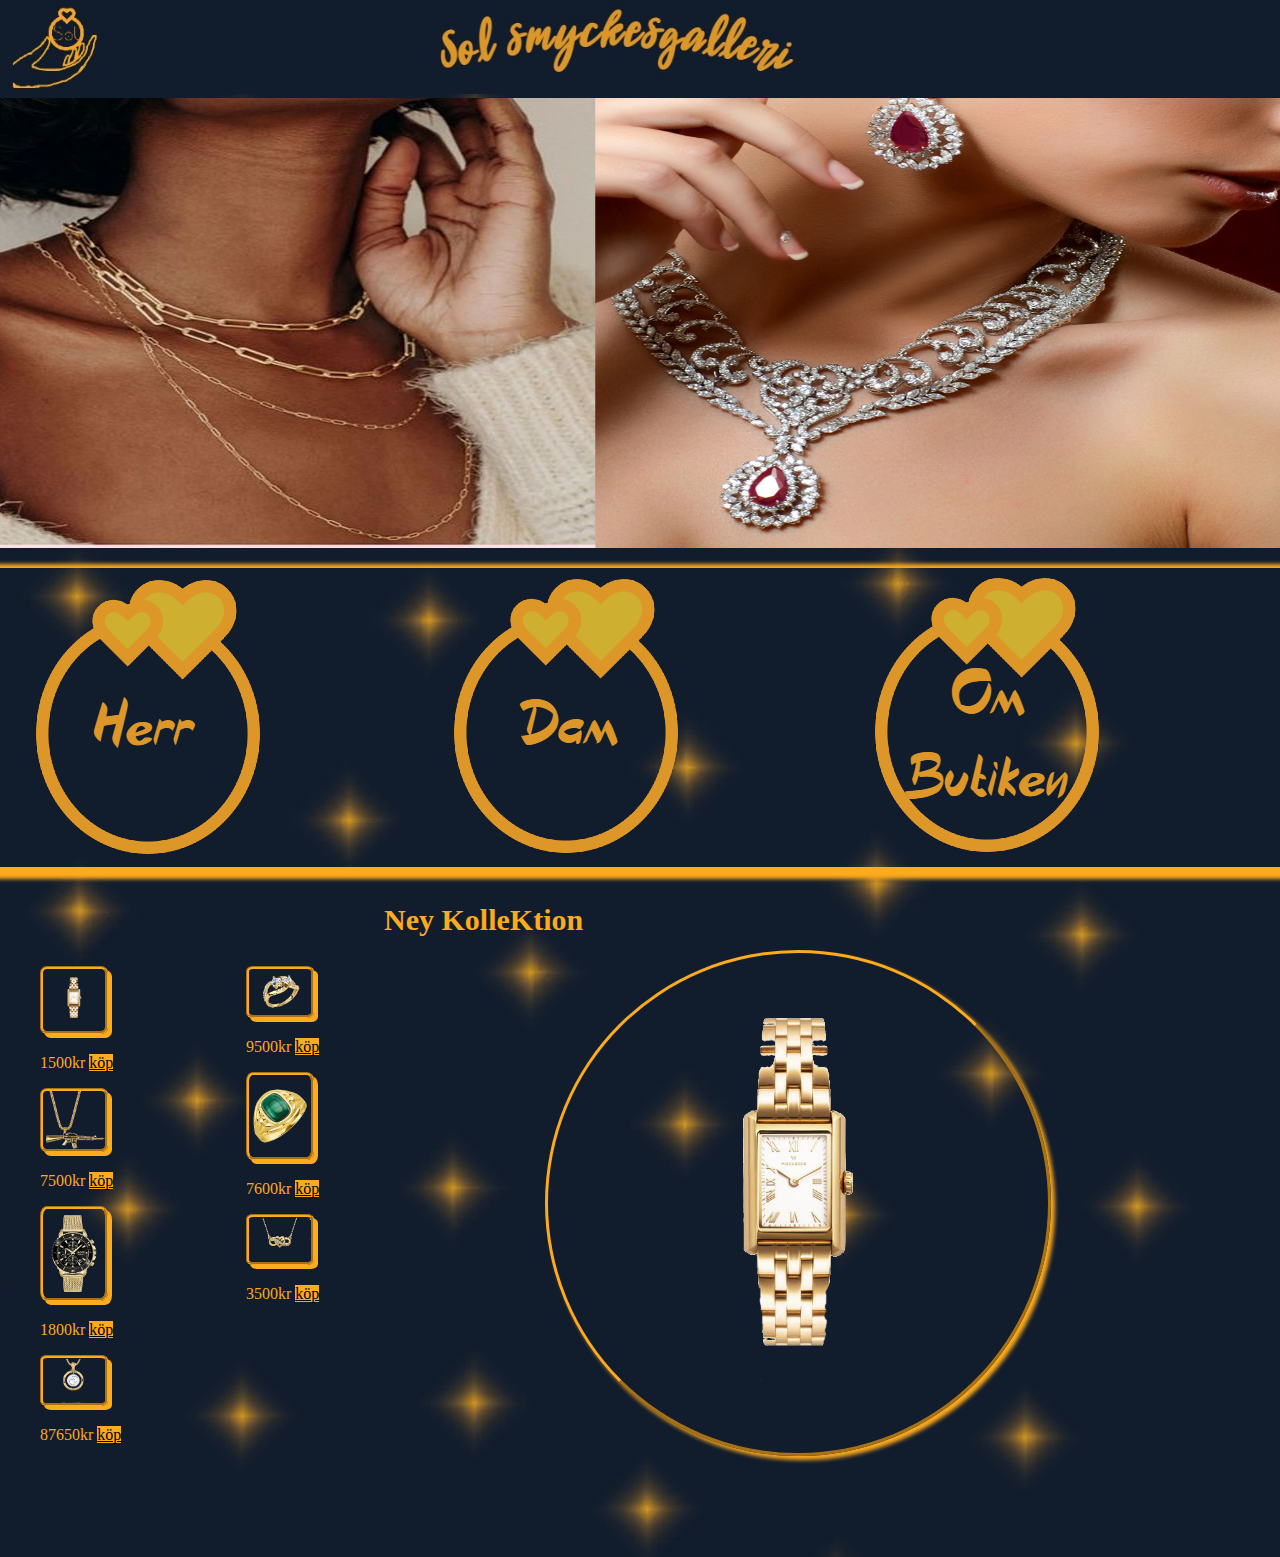
==== index.html @ 616c4b5d "step6" ====
<!DOCTYPE html>
<html lang="sv">
<head>
    <meta charset="UTF-8">
    <meta http-equiv="X-UA-Compatible" content="IE=edge">
    <meta name="viewport" content="width=device-width, initial-scale=1.0">
    <title>smyckenwebbplats</title>
    <link rel="stylesheet" href="styl/styl.css">
</head>
<body>
   
    <img src="img/logo2.jpg" alt=" logo and the name sol smyckengallarie">
    <img src="img/head.jpg" alt="" id="headImage">
    <div id="globalNav">
        <ul>
            <li>
        <a href="herr.html#ringer"><img src="img/herr.png" alt="herr"> <h1> Herr</h1></a></li>
        <li>
         <a href="dam.html#ringer"> <img src="img/dam.png" alt="dam"> <h1>Dam</h1></a></li>
         <li>
         <a href="omButteken.html"> <img src="img/om.png" alt="om butteken"> <h1>Butteken</h1></a></li>
        </ul>
      </div>
      <main>
          <h1>Ney KolleKtion </h1>
 <ul id="newCollection">
         <li>
    <label for="select">
    <figure>
        <img src="img/new1.png" alt="new product">
        <figcaption>
            <p>1500kr <a href="buy.html">köp</a></p>
        </figcaption>
    </figure>
</label>
     </li>
<li>
    <label for="select2">
    <figure>
        <img src="img/new2.png" alt="new product">
        <figcaption>
            <p>7500kr <a href="buy.html">köp</a></p>
        </figcaption>
    </figure>
</label>
</li>
<li>
    <label for="select3">
    <figure>
        <img src="img/new3.png" alt="new product">
        <figcaption>
            <p>1800kr <a href="buy.html">köp</a></p>
        </figcaption>
    </figure>
</label>

</li>
<li>
    <label for="select4">
    <figure>
        <img src="img/new4.png" alt="new product">
        <figcaption>
            <p>87650kr <a href="buy.html">köp</a></p>
        </figcaption>
    </figure>
</label>
</li>
<li>
    <label for="select5">
    <figure>
        <img src="img/new5.png" alt="new product">
        <figcaption>
            <p>9500kr <a href="buy.html">köp</a></p>
        </figcaption>
    </figure>
</label>
</li>        
<li>
    <label for="select6">
    <figure>
        <img src="img/new6.png" alt="new product">
        <figcaption>
            <p>7600kr <a href="buy.html">köp</a></p>
        </figcaption>
    </figure>
</label>
</li>
    <li>
        <label for="select7">
        <figure>
            <img src="img/new7.png" alt="new product">
            <figcaption>
                <p>3500kr <a href="buy.html">köp</a></p>
            </figcaption>
        </figure>
    </label>
</li>
  
  </ul>
  <div id="largImg">
    <input type="radio" id="select" name="imgSelect" checked>
    <img src="img/larg1.png" alt="new product">
    <p>1500kr <a href="buy.html">köp</a></p>
    <input type="radio" id="select2" name="imgSelect">
    <img src="img/larg2.png" alt="new product">
    <p>1500kr <a href="buy.html">köp</a></p>
    <input type="radio" id="select3" name="imgSelect">
    <img src="img/larg3.png" alt="new product">
    <p>7500kr <a href="buy.html">köp</a></p>
    <input type="radio" id="select4" name="imgSelect">
    <img src="img/larg4.png" alt="new product">
    <p>1800kr <a href="buy.html">köp</a></p>
    <input type="radio" id="select5" name="imgSelect">
    <img src="img/larg5.png" alt="new product">
    <p>87650kr <a href="buy.html">köp</a></p>
    <input type="radio" id="select6" name="imgSelect">
    <img src="img/larg6.png" alt="new product">
    <p>9500kr <a href="buy.html">köp</a></p>
    <input type="radio" id="select7" name="imgSelect">
    <img src="img/larg7.png" alt="new product">
    <p>3500kr <a href="buy.html">köp</a></p>

  </div>

      </main>
</body>
</html>
---- styl/styl.css ----
body, html 
 {
    width: 100%;
    height: 100%;
    margin: 0;
    padding: 0;

}
body
{
    background-image: url(../img/baackgrund.webp);
    background-size: cover;
}
img
{
max-width: 100%;
}

#globalNav ul
{ 
    list-style-type: none;
    padding-left: 30px;
    padding-right: 30px;
 display: flex;
 flex-direction: row;
 gap: 15%;
 border-color: #fcaa1e;
    box-shadow: 4px 4px 4px 8px #fcaa1e;

}
#headImage{
    width: 100%;
    height: 50%;
}
#globalNav a {
    position: relative;
    padding: 0px;
    margin: 4px;
    display: block;
    transition-property: all;
    transition-delay: 1ms;
}
#globalNav a h1 {
    display: none;
}


#globalNav a img:hover,#globalNav a img:active{
   
   
   
    transform: translate(-4px ,8px);
    transform: scale(0.9);
  
   
}
main
{
    width: 100%;
    display: grid;
    grid-template-rows: 10% 600px;
    grid-template-columns: 30% auto;
 
      grid-template-areas: 
  "head head"
    "smalImg largImg";
    
}
h1{
    padding-left: 30%;
    padding-right: 30%;
    grid-area: head;
    color:#fcaa1e;
    font-size: 30px;
    justify-content: center;
}
#largImg
{
    grid-area: largImg;
    margin-left: 18%;
}
#largImg input , #largImg img ,#largImg p{
   
       display: none;
}
#newCollection {
    grid-area: smalImg;
}
ul#newCollection{
    list-style-type: none;
   
    display: flex;
    flex-direction: column;
    flex-wrap: wrap;
      
}
#newCollection img{
    width: 30%;
    height: 50%;
    border-style: groove;
    border-color: #fcaa1e;
    border-radius: 10%;
    box-shadow: 4px 4px #fcaa1e;
}
#newCollection img:hover{
    background-color: #fcab1e91;
transform: scale(1.5);
z-index: 999;
}


figcaption p{
    color: #fcaa1e;

}
figcaption a {
    background-color: #fcaa1e;
    color: black;
    
}

#largImg input:checked + img {
    display: block;
    margin: 0px;
    padding: 0px;
    border-style: outset;
    border-color: #fcaa1e;
    box-shadow: 4px 4px 4px #fcaa1e;
    border-radius: 50%;
    width: 500px;
    height: 500px;
    max-width: 100%;
}
#newCollection figure {
       
    margin: 0px;
 }

@media  screen and (max-width:900px)
{
    #globalNav  {
        justify-content: center;
    }
   
   
   
    #globalNav a img {
        display: none;
    }
    #globalNav a h1 {
        display: block;
        border-style: solid;
        padding: 2px;
        margin: 3px;
    }
    #globalNav a:hover {
        background-color: #fcab1e9b;
    }
    main {
        display: block;
    }
    ul#newCollection{
       
        flex-direction: row;
        flex-wrap: wrap;
       gap: 10px;
        margin: 0px;
        padding: 0px;
    }
    #newCollection img {
       width: 100px;
       height: 80px;
       box-shadow: unset;
    }
    #largImg input:checked + img {
        margin: 0px;
        padding: 0px;
        border-radius: 0%;
        width: auto;
        height: auto;
    }
#largImg{
    margin-left: 0px;
}

}
@media screen and (max-width:500px){
    #headImage{
        display: none;
    }

    
    #globalNav ul li {
        justify-content: center;
    }
    #globalNav ul{
        gap: 0px;
    }
    #largImg p {
        margin-top: 0px;
        margin-bottom: 15px;
        
        display: block;
        width: 50%;
        color: #fcaa1e;
        border-style:double;
        text-align: center;
        font-size: 25px;
        margin-left: 20px;
    }
    #largImg p a {
        background-color: #fcaa1e;
        color: black;
    }
    #largImg p a:hover {
        background-color: aliceblue;
    }
    #largImg img {
        display:flex;
        flex-direction: column;
        border-style: outset;
    border-color: #fcaa1e;
    box-shadow: 4px 4px 4px #fcaa1e;
    width: 300px !important;
    height: 250px !important;
    margin-bottom: 0px;
    margin-left: 20px;
    }
    ul#newCollection {
        display: none;
    }
    
}
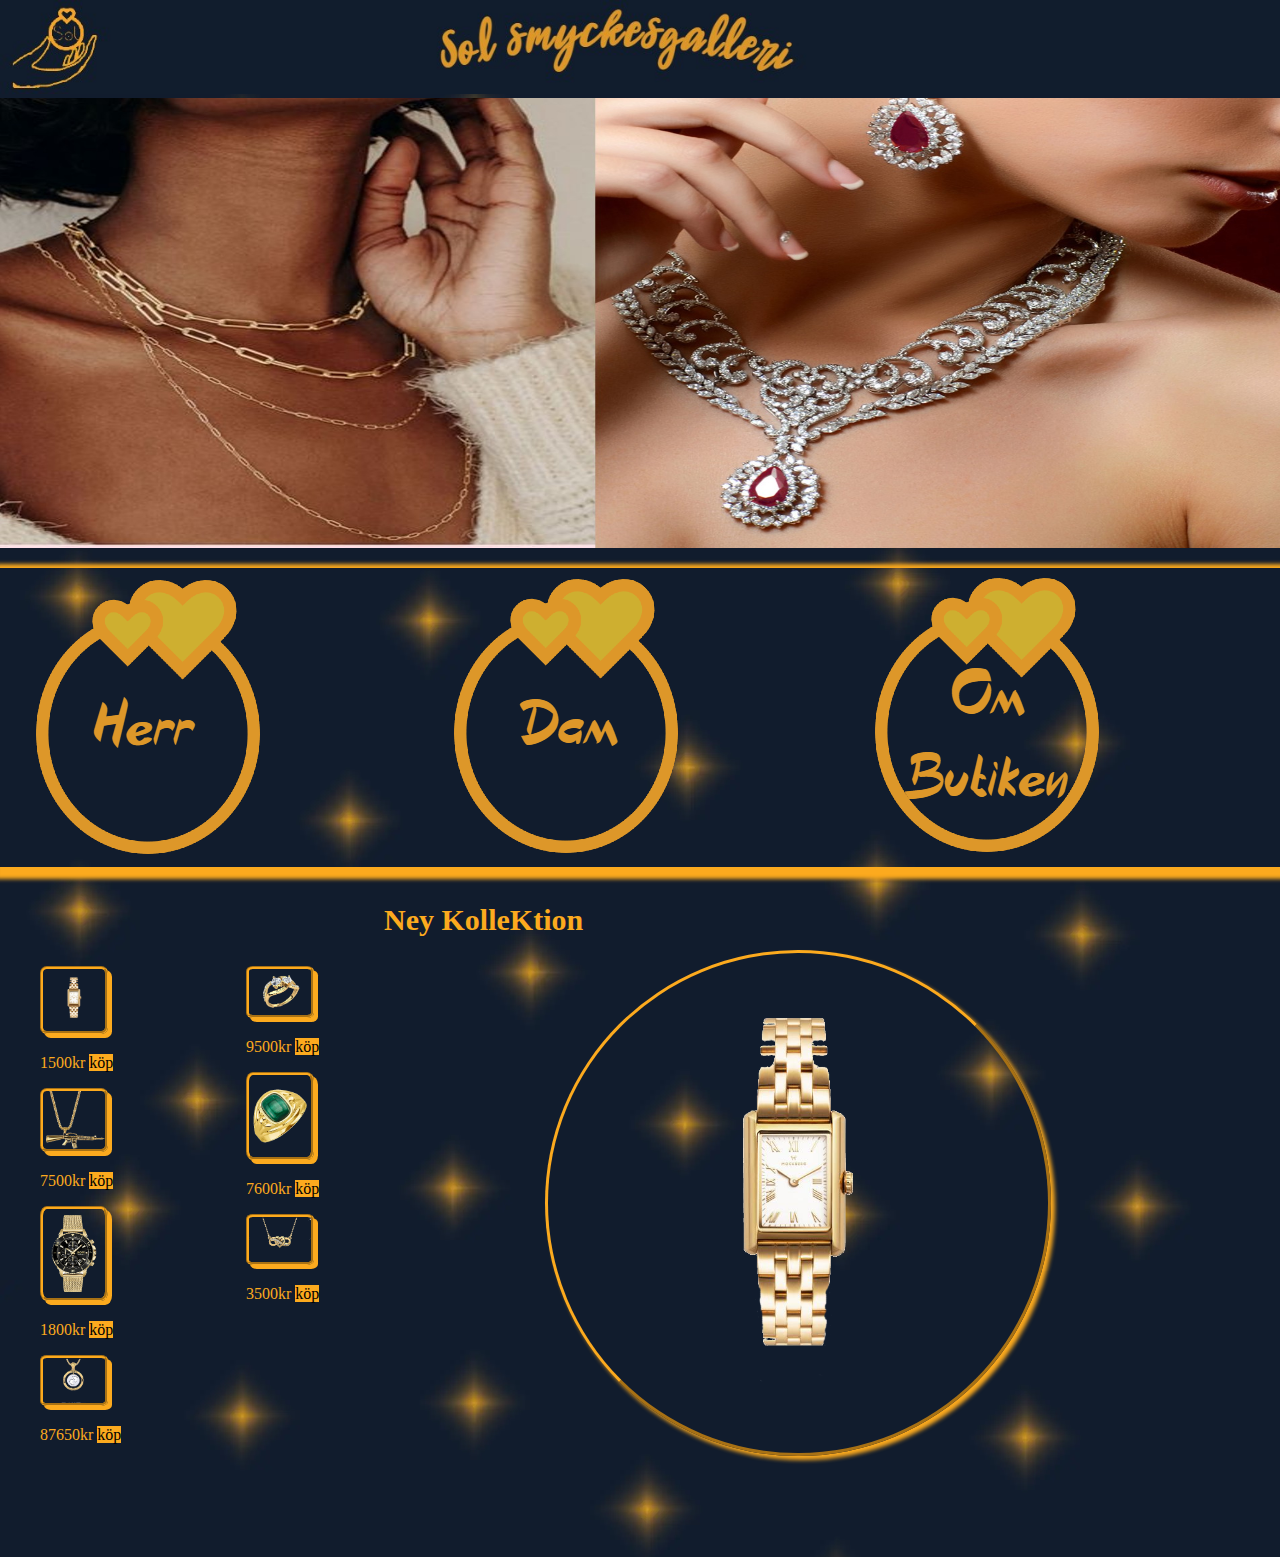
==== commit 9c347118: "buy bage" ====
--- a/index.html
+++ b/index.html
@@ -10,8 +10,8 @@
 <body>
    
     <img src="img/logo2.jpg" alt=" logo and the name sol smyckengallarie">
-    <img src="img/head.jpg" alt="" id="headImage">
-    <div id="globalNav">
+    <img src="img/head.jpg" alt="smycken bild" id="headImage">
+    <nav id="globalNav">
         <ul>
             <li>
         <a href="herr.html#ringer"><img src="img/herr.png" alt="herr"> <h1> Herr</h1></a></li>
@@ -20,7 +20,7 @@
          <li>
          <a href="omButteken.html"> <img src="img/om.png" alt="om butteken"> <h1>Butteken</h1></a></li>
         </ul>
-      </div>
+    </nav>
       <main>
           <h1>Ney KolleKtion </h1>
  <ul id="newCollection">
--- a/styl/styl.css
+++ b/styl/styl.css
@@ -14,6 +14,9 @@
 img
 {
 max-width: 100%;
+}
+a{
+    text-decoration: none;
 }
 
 #globalNav ul
@@ -135,6 +138,8 @@
        
     margin: 0px;
  }
+ 
+
 
 @media  screen and (max-width:900px)
 {
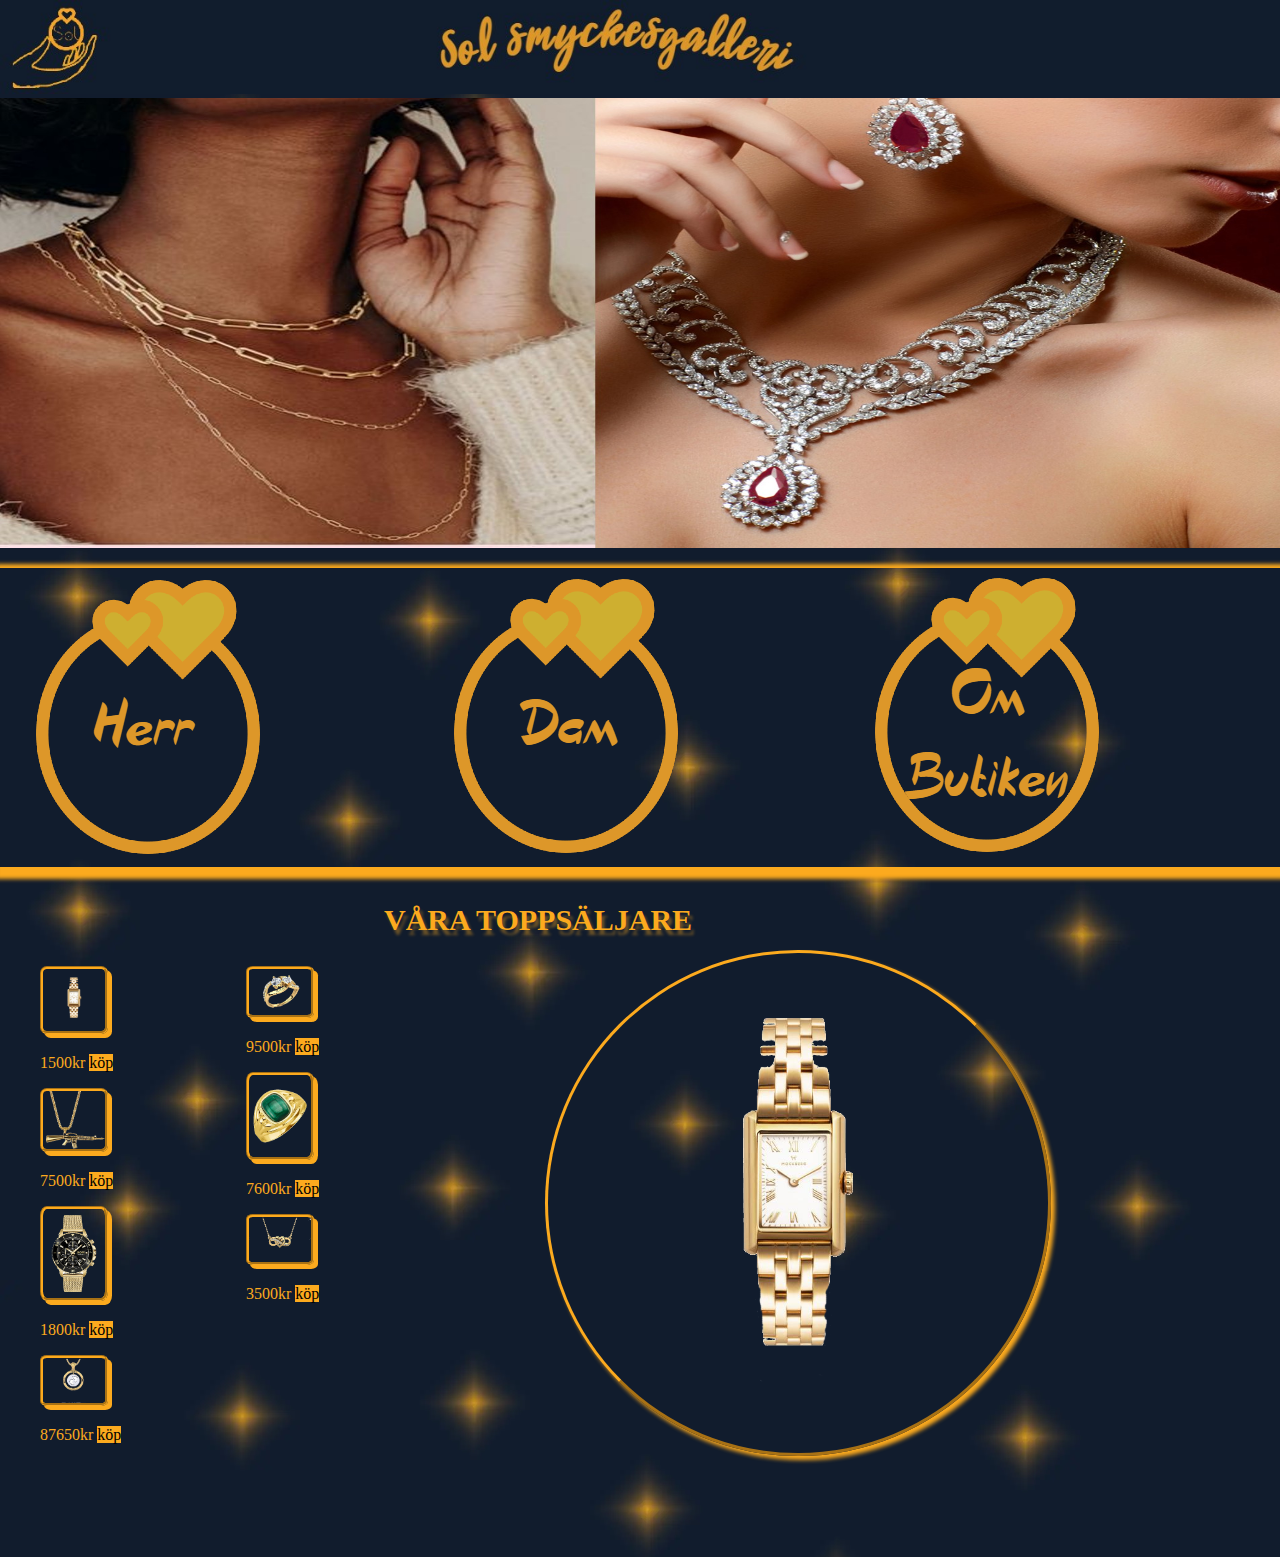
==== commit f5130b5d: "ombuttik bage" ====
--- a/index.html
+++ b/index.html
@@ -22,7 +22,7 @@
         </ul>
     </nav>
       <main>
-          <h1>Ney KolleKtion </h1>
+          <h1>VÅRA TOPPSÄLJARE </h1>
  <ul id="newCollection">
          <li>
     <label for="select">
@@ -123,5 +123,6 @@
   </div>
 
       </main>
+      
 </body>
 </html>--- a/styl/styl.css
+++ b/styl/styl.css
@@ -69,6 +69,9 @@
     "smalImg largImg";
     
 }
+#logo{
+ max-width: 100%;
+}
 h1{
     padding-left: 30%;
     padding-right: 30%;
@@ -76,6 +79,7 @@
     color:#fcaa1e;
     font-size: 30px;
     justify-content: center;
+    text-shadow: 3px 5px 3px #fcab1e63;
 }
 #largImg
 {
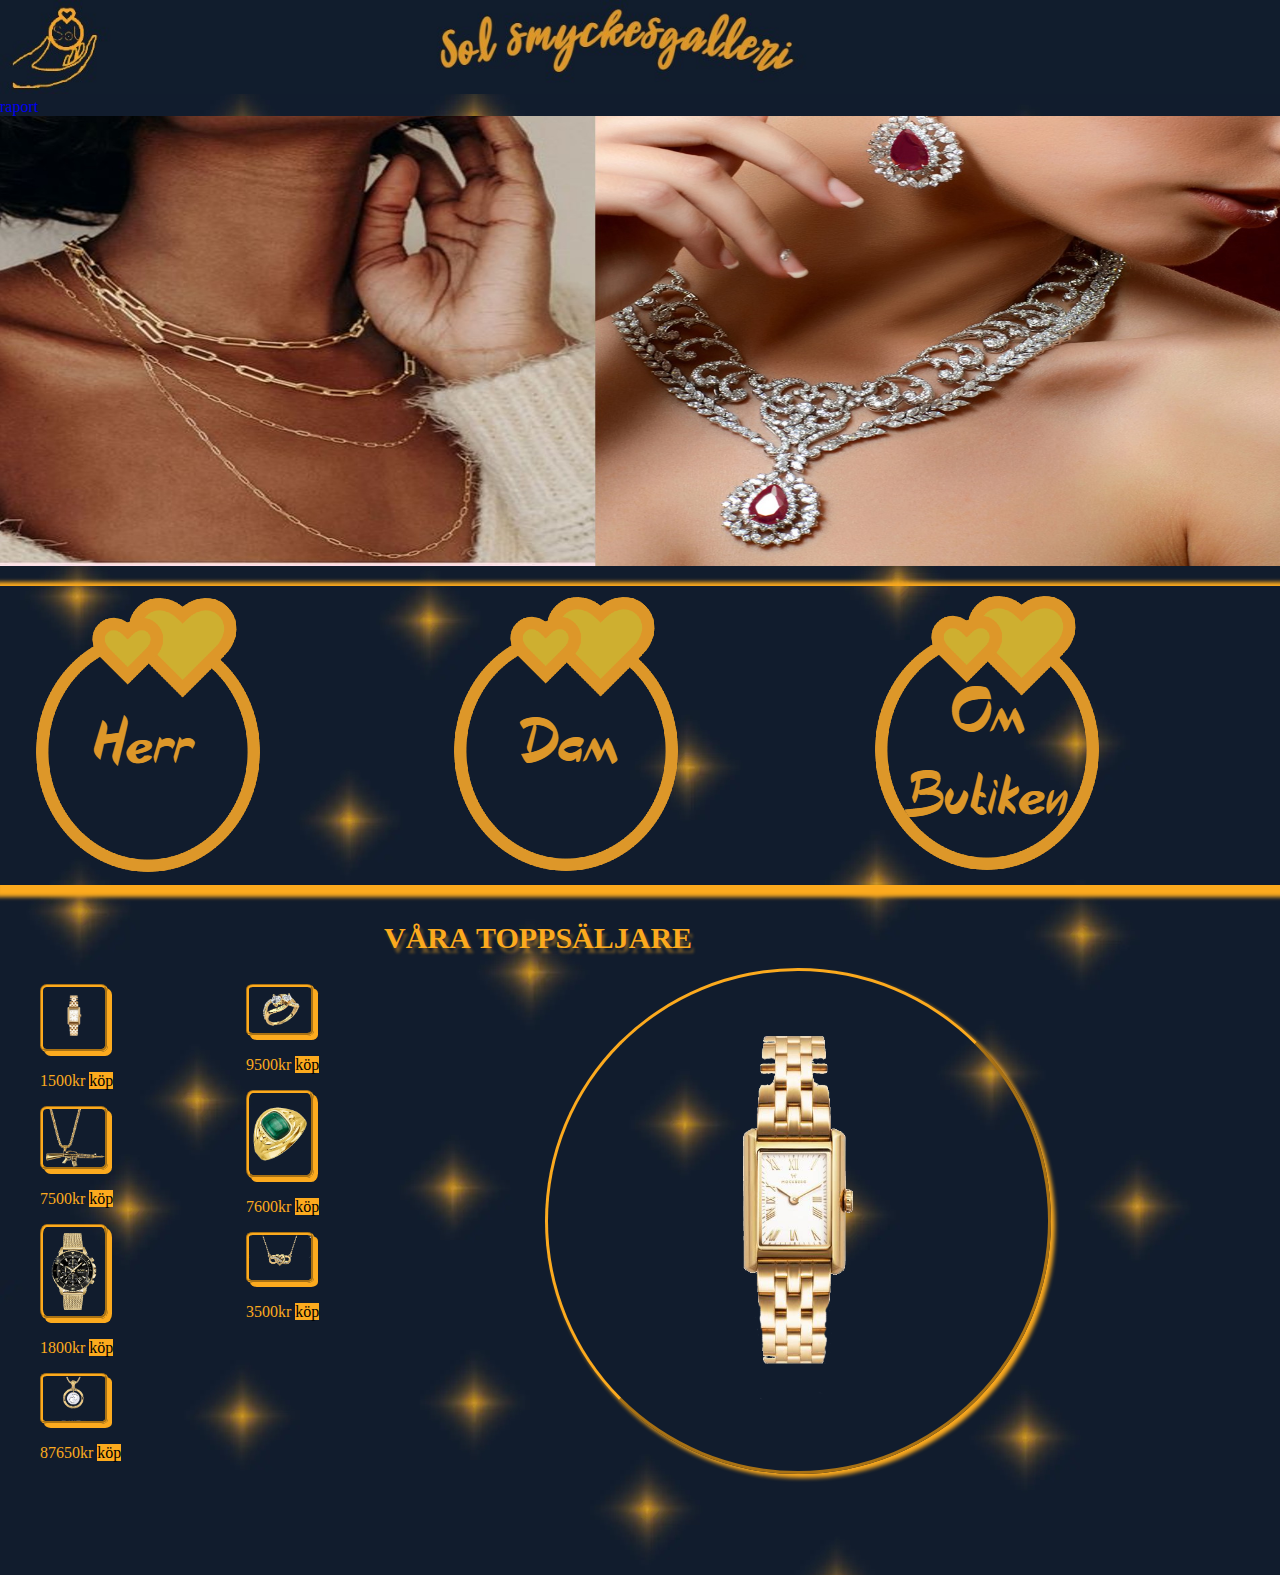
==== commit b77b41e8: "fix imge name" ====
--- a/index.html
+++ b/index.html
@@ -10,6 +10,7 @@
 <body>
    
     <img src="img/logo2.jpg" alt=" logo and the name sol smyckengallarie">
+    <a href="F9a.pdf"> raport</a>
     <img src="img/head.jpg" alt="smycken bild" id="headImage">
     <nav id="globalNav">
         <ul>
@@ -18,7 +19,7 @@
         <li>
          <a href="dam.html#ringer"> <img src="img/dam.png" alt="dam"> <h1>Dam</h1></a></li>
          <li>
-         <a href="omButteken.html"> <img src="img/om.png" alt="om butteken"> <h1>Butteken</h1></a></li>
+         <a href="Butiken.html"> <img src="img/om.png" alt="Butiken"> <h1>Butiken</h1></a></li>
         </ul>
     </nav>
       <main>
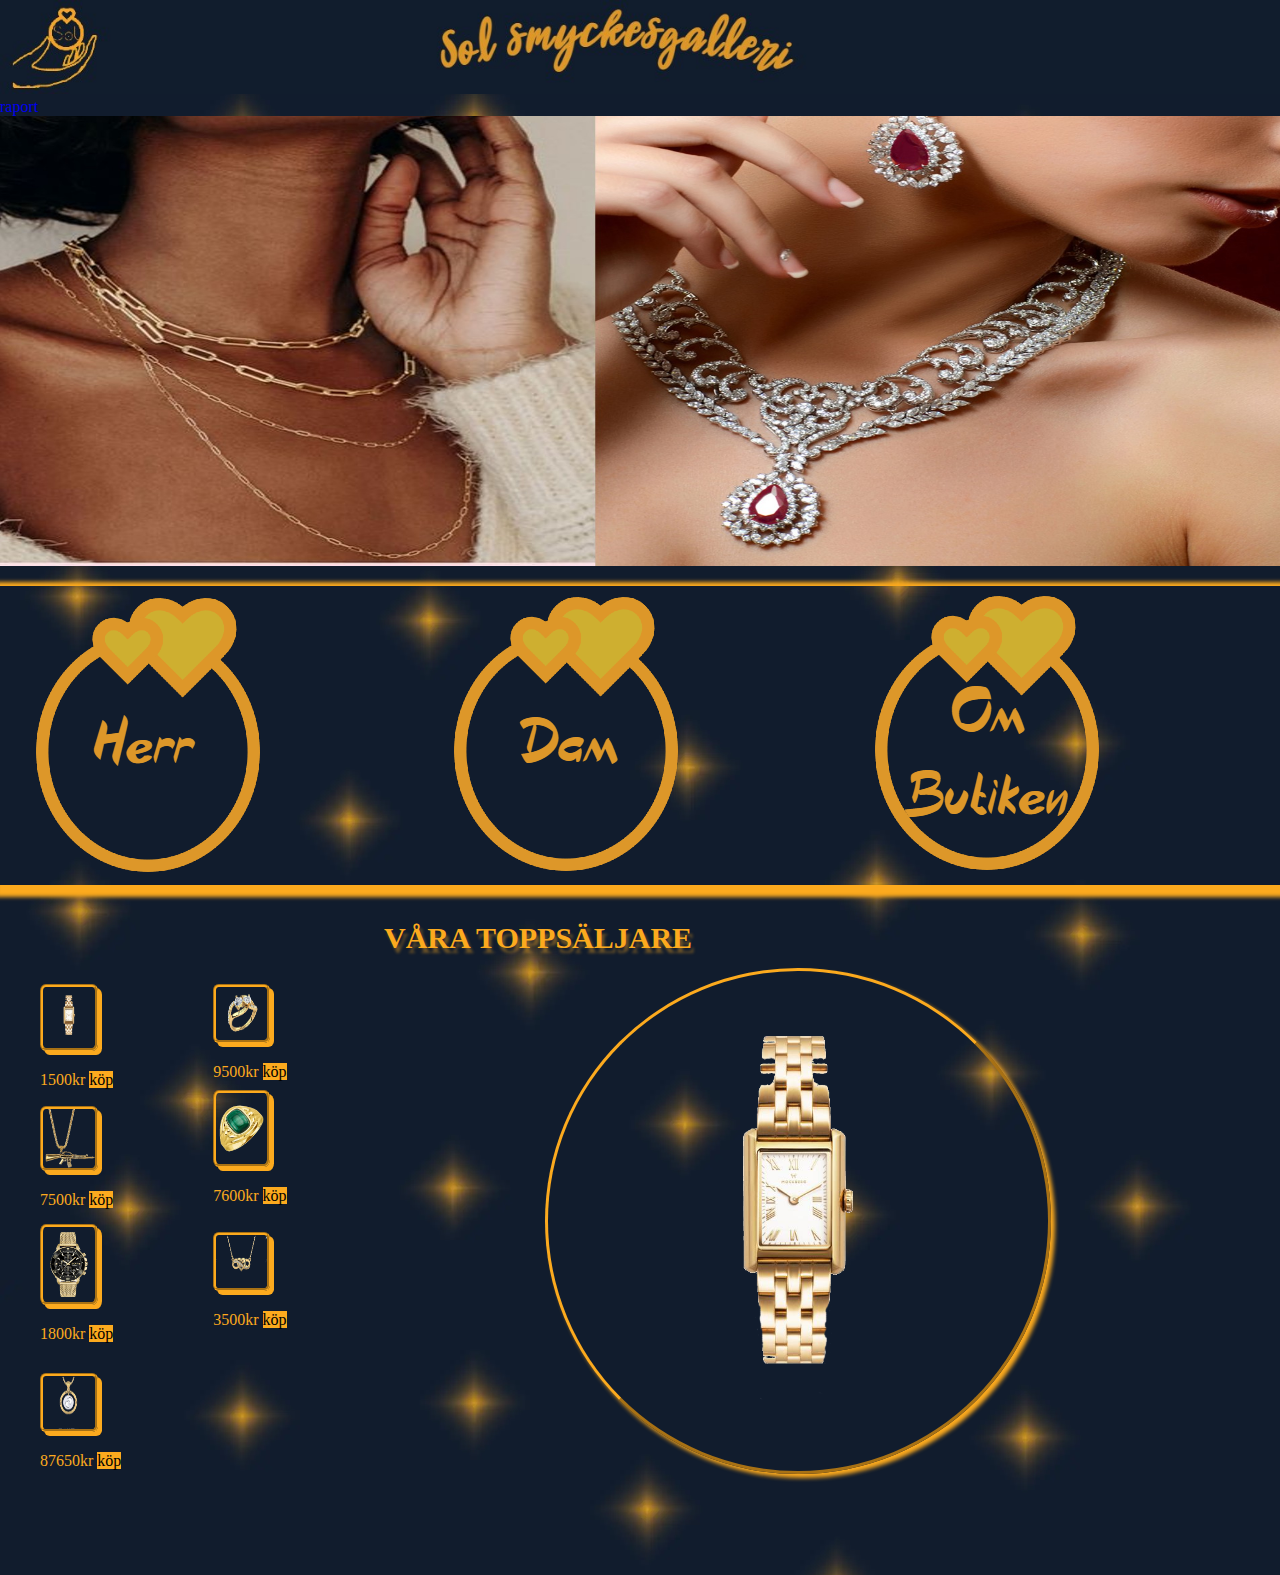
==== commit 99a07933: "fix label" ====
--- a/index.html
+++ b/index.html
@@ -15,11 +15,11 @@
     <nav id="globalNav">
         <ul>
             <li>
-        <a href="herr.html#ringer"><img src="img/herr.png" alt="herr"> <h1> Herr</h1></a></li>
+        <a href="herr.html#ringer"><img src="img/herr.png" alt="herr"> <p>Herr</p> </a></li>
         <li>
-         <a href="dam.html#ringer"> <img src="img/dam.png" alt="dam"> <h1>Dam</h1></a></li>
+         <a href="dam.html#ringer"> <img src="img/dam.png" alt="dam"> <p> Dam</p></a></li>
          <li>
-         <a href="Butiken.html"> <img src="img/om.png" alt="Butiken"> <h1>Butiken</h1></a></li>
+         <a href="Butiken.html"> <img src="img/om.png" alt="Butiken">       <p> Butiken</p></a></li>
         </ul>
     </nav>
       <main>
@@ -27,73 +27,72 @@
  <ul id="newCollection">
          <li>
     <label for="select">
-    <figure>
+  
         <img src="img/new1.png" alt="new product">
-        <figcaption>
+        
             <p>1500kr <a href="buy.html">köp</a></p>
-        </figcaption>
-    </figure>
+        
+    
 </label>
      </li>
 <li>
     <label for="select2">
-    <figure>
+    
         <img src="img/new2.png" alt="new product">
-        <figcaption>
+      
             <p>7500kr <a href="buy.html">köp</a></p>
-        </figcaption>
-    </figure>
+      
+   
 </label>
 </li>
 <li>
     <label for="select3">
-    <figure>
+   
         <img src="img/new3.png" alt="new product">
-        <figcaption>
+       
             <p>1800kr <a href="buy.html">köp</a></p>
-        </figcaption>
-    </figure>
+  
 </label>
 
 </li>
 <li>
     <label for="select4">
-    <figure>
+   
         <img src="img/new4.png" alt="new product">
-        <figcaption>
+       
             <p>87650kr <a href="buy.html">köp</a></p>
-        </figcaption>
-    </figure>
+        
+    
 </label>
 </li>
 <li>
     <label for="select5">
-    <figure>
+   
         <img src="img/new5.png" alt="new product">
-        <figcaption>
+  
             <p>9500kr <a href="buy.html">köp</a></p>
-        </figcaption>
-    </figure>
+        
+    
 </label>
 </li>        
 <li>
     <label for="select6">
-    <figure>
+    
         <img src="img/new6.png" alt="new product">
-        <figcaption>
+       
             <p>7600kr <a href="buy.html">köp</a></p>
-        </figcaption>
-    </figure>
+        
+ 
 </label>
 </li>
     <li>
         <label for="select7">
-        <figure>
+        
             <img src="img/new7.png" alt="new product">
-            <figcaption>
+            
                 <p>3500kr <a href="buy.html">köp</a></p>
-            </figcaption>
-        </figure>
+            
+      
     </label>
 </li>
   
--- a/styl/styl.css
+++ b/styl/styl.css
@@ -43,7 +43,7 @@
     transition-property: all;
     transition-delay: 1ms;
 }
-#globalNav a h1 {
+#globalNav a p {
     display: none;
 }
 
@@ -72,7 +72,7 @@
 #logo{
  max-width: 100%;
 }
-h1{
+h1 , #globalNav a p{
     padding-left: 30%;
     padding-right: 30%;
     grid-area: head;
@@ -116,11 +116,11 @@
 }
 
 
-figcaption p{
+label p{
     color: #fcaa1e;
 
 }
-figcaption a {
+label a {
     background-color: #fcaa1e;
     color: black;
     
@@ -156,7 +156,7 @@
     #globalNav a img {
         display: none;
     }
-    #globalNav a h1 {
+    #globalNav a p {
         display: block;
         border-style: solid;
         padding: 2px;
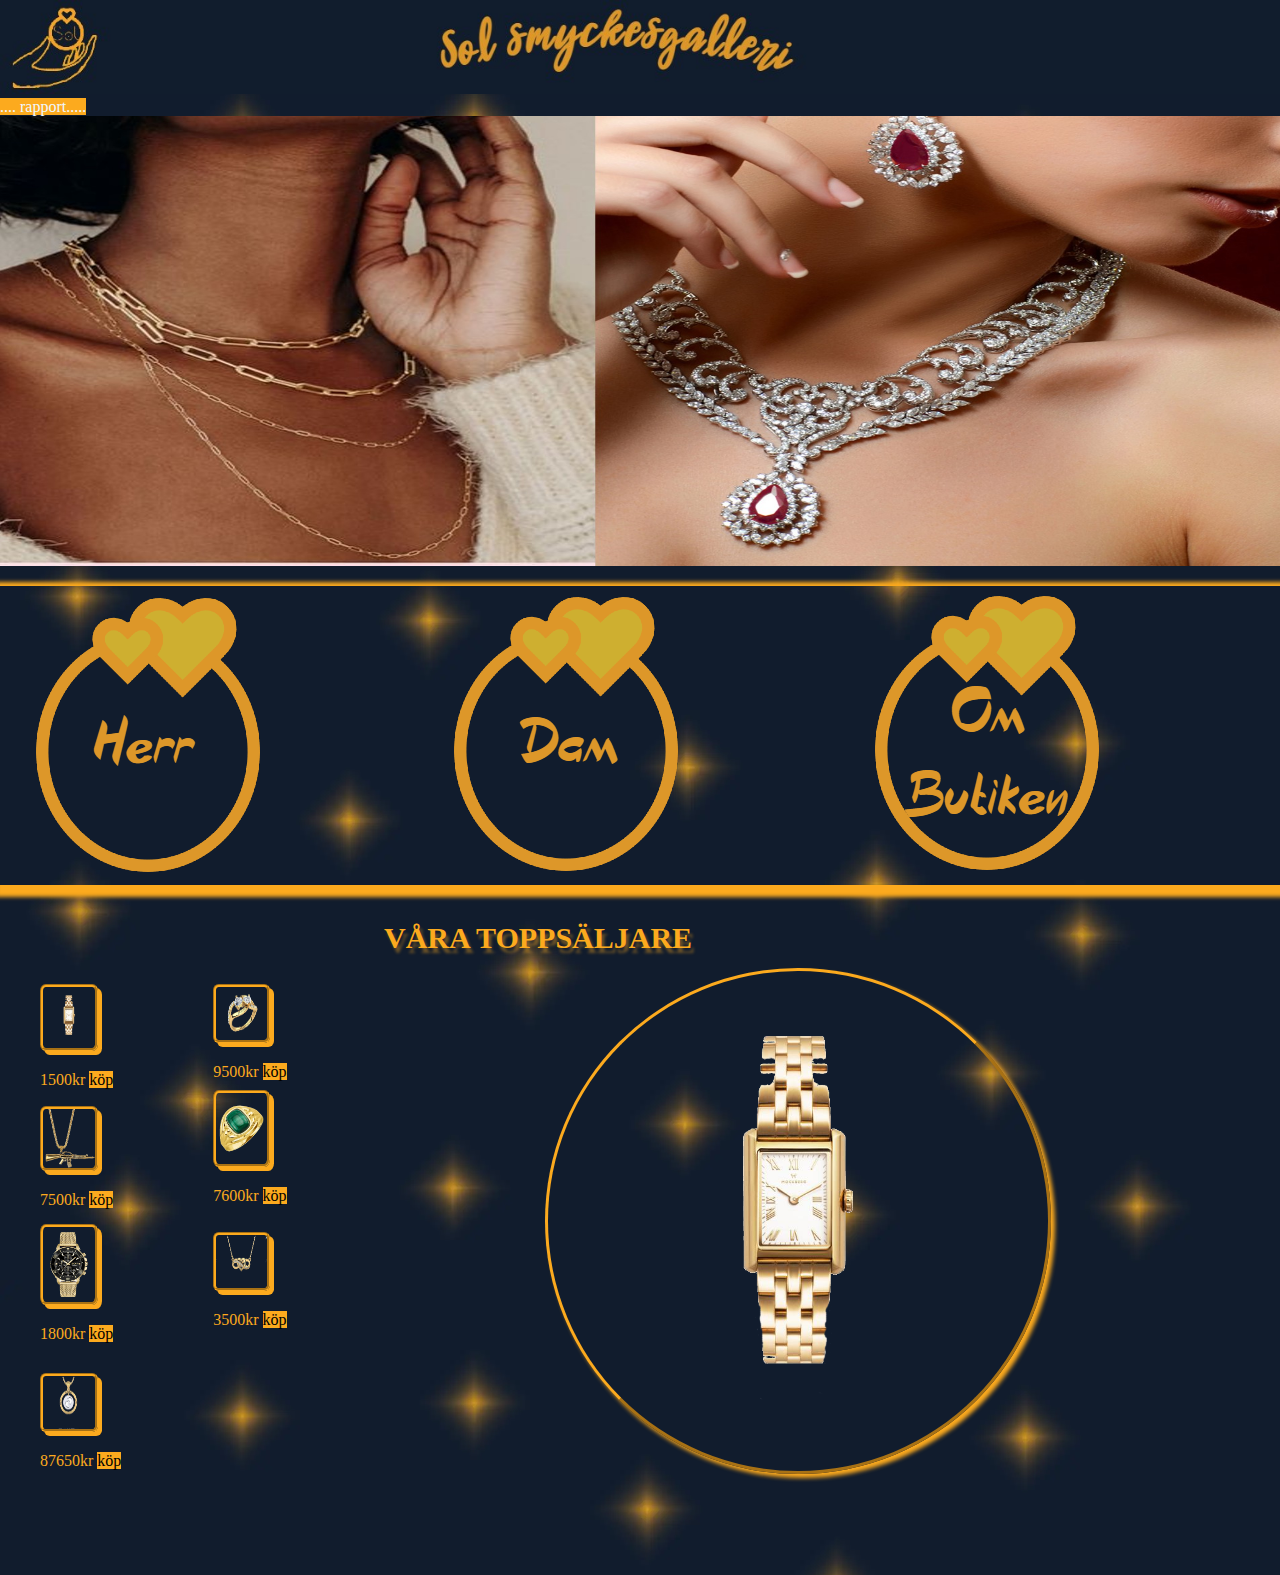
==== commit f69d815f: "end" ====
--- a/index.html
+++ b/index.html
@@ -10,7 +10,7 @@
 <body>
    
     <img src="img/logo2.jpg" alt=" logo and the name sol smyckengallarie">
-    <a href="F9a.pdf"> raport</a>
+    <a href="Raport.pdf" id="rapport">.... rapport.....</a>
     <img src="img/head.jpg" alt="smycken bild" id="headImage">
     <nav id="globalNav">
         <ul>
@@ -29,71 +29,78 @@
     <label for="select">
   
         <img src="img/new1.png" alt="new product">
+    </label>
         
-            <p>1500kr <a href="buy.html">köp</a></p>
+    <p>1500kr <a href="buy.html">köp</a></p>
         
     
-</label>
+
      </li>
 <li>
     <label for="select2">
     
         <img src="img/new2.png" alt="new product">
+    </label>
       
             <p>7500kr <a href="buy.html">köp</a></p>
       
    
-</label>
+
 </li>
 <li>
     <label for="select3">
    
         <img src="img/new3.png" alt="new product">
+    </label>
        
             <p>1800kr <a href="buy.html">köp</a></p>
   
-</label>
+
 
 </li>
 <li>
     <label for="select4">
    
         <img src="img/new4.png" alt="new product">
+    </label>
        
             <p>87650kr <a href="buy.html">köp</a></p>
         
     
-</label>
+
 </li>
 <li>
     <label for="select5">
    
         <img src="img/new5.png" alt="new product">
+    </label>
   
             <p>9500kr <a href="buy.html">köp</a></p>
         
     
-</label>
+
 </li>        
 <li>
     <label for="select6">
     
         <img src="img/new6.png" alt="new product">
+    </label>
        
             <p>7600kr <a href="buy.html">köp</a></p>
         
  
-</label>
+
 </li>
     <li>
         <label for="select7">
         
             <img src="img/new7.png" alt="new product">
+        </label>
             
                 <p>3500kr <a href="buy.html">köp</a></p>
             
       
-    </label>
+    
 </li>
   
   </ul>
--- a/styl/styl.css
+++ b/styl/styl.css
@@ -116,11 +116,11 @@
 }
 
 
-label p{
+#newCollection li p{
     color: #fcaa1e;
 
 }
-label a {
+#newCollection li p a {
     background-color: #fcaa1e;
     color: black;
     
@@ -142,9 +142,14 @@
        
     margin: 0px;
  }
- 
-
-
+ a#rapport
+
+{
+    background-color: #fcaa1e;
+    color: aliceblue;
+    
+    
+}
 @media  screen and (max-width:900px)
 {
     #globalNav  {
